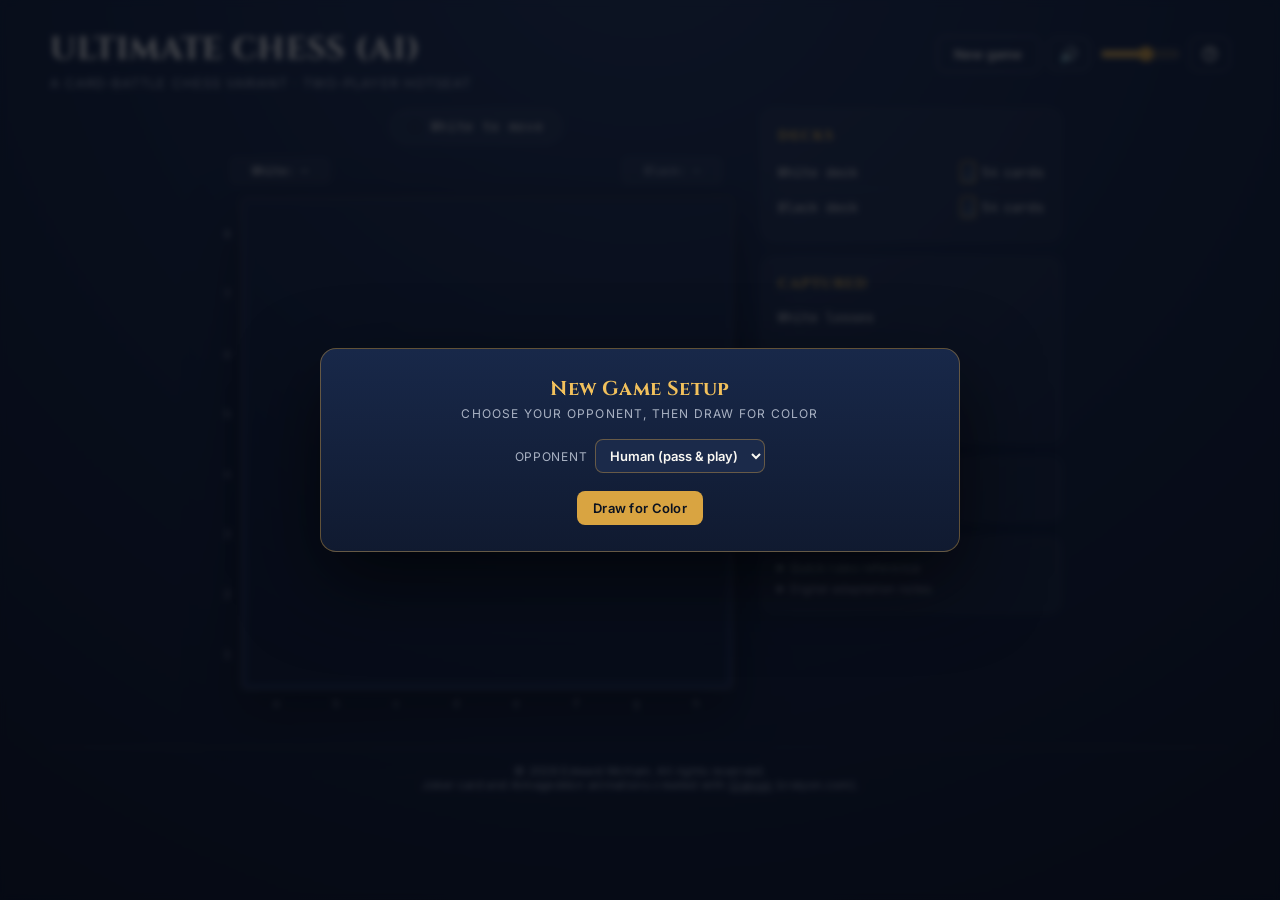
==== index.html @ 2549930a "feat: replace Everfox-interview build with current Ultimate Chess AI game and Flare help project" ====
<!DOCTYPE html><html lang="en"><head><meta charset="UTF-8"><meta name="viewport" content="width=device-width,initial-scale=1"><title>ULTIMATE CHESS (AI)</title><link rel="preconnect" href="https://fonts.googleapis.com"><link href="https://fonts.googleapis.com/css2?family=Cinzel:wght@500;700&family=Inter:wght@400;500;600;700&family=JetBrains+Mono:wght@500;700&family=Stalinist+One&display=swap" rel="stylesheet"><link rel="stylesheet" href="css/styles.min.css"></head><body><div class="wrap"><header><div><h1>ULTIMATE CHESS (AI)</h1><div class="sub">A card-battle chess variant &middot; two-player hotseat</div></div><div class="btn-row opponent-row"><button class="ghost" id="newGameBtn">New game</button> <label class="opt-label audio-control"><button class="ghost icon-btn" id="muteBtn" type="button" aria-label="Mute sound">🔊</button> <input type="range" id="volumeSlider" min="0" max="100" value="60" aria-label="Sound volume"></label> <button class="ghost icon-btn" id="helpBtn" type="button" title="Help" aria-label="Help"><img src="assets/icons/help-icon.svg" width="18" height="18" alt="" aria-hidden="true"></button></div></header><div class="layout"><div class="board-panel"><div class="turn-banner"><span class="dot" id="turnDot"></span> <span id="turnLabel">White to move</span> <span class="check-indicator" id="checkIndicator" style="display:none;">Check!</span></div><div class="thinking-banner" id="thinkingBanner"><span class="spinner"></span> Computer is thinking&hellip;</div><div class="last-move-bar"><div class="last-move white-side" id="lastMoveWhite">White: &mdash;</div><div class="last-move black-side" id="lastMoveBlack">Black: &mdash;</div></div><div class="board-coords"><div class="rank-col"><div class="lbl">8</div><div class="lbl">7</div><div class="lbl">6</div><div class="lbl">5</div><div class="lbl">4</div><div class="lbl">3</div><div class="lbl">2</div><div class="lbl">1</div></div><div class="board-col"><div id="board"></div><div class="file-row"><div class="lbl">a</div><div class="lbl">b</div><div class="lbl">c</div><div class="lbl">d</div><div class="lbl">e</div><div class="lbl">f</div><div class="lbl">g</div><div class="lbl">h</div></div></div></div></div><div class="side"><div class="panel"><h3>Decks</h3><div class="deck-row"><span>White deck</span> <span class="deck-stack"><span class="mini-back"></span><span id="deckW">54</span> cards</span></div><div class="deck-row"><span>Black deck</span> <span class="deck-stack"><span class="mini-back"></span><span id="deckB">54</span> cards</span></div></div><div class="panel"><h3>Captured</h3><div class="deck-row" style="border:none;flex-direction:column;align-items:flex-start;gap:4px;"><span>White losses</span><div class="captured" id="capturedW"></div></div><div class="deck-row" style="border:none;flex-direction:column;align-items:flex-start;gap:4px;"><span>Black losses</span><div class="captured" id="capturedB"></div></div></div><div class="panel"><h3>Battle log</h3><div id="log"></div></div><div class="panel"><details><summary>Quick rules reference</summary><div class="rules-body">Tap a piece, then tap a highlighted square to move. Castling and en passant are available when legal — just tap the King two squares toward its Rook, or tap the diagonal square behind a pawn that just double-moved. Moving onto an enemy piece (including en passant) starts a <b>card battle</b>: both players' top face-up card is compared.<table><tr><td><b>Attacker higher</b></td><td>Capture succeeds</td></tr><tr><td><b>Defender higher</b></td><td>Attacker's piece is destroyed</td></tr><tr><td><b>Tie, no Jokers</b></td><td>Nothing happens, turn consumed</td></tr><tr><td><b>Attacker wins with Joker</b></td><td>Capture + 1 bonus piece</td></tr><tr><td><b>Both Jokers</b></td><td>Armageddon — both pieces removed + 3 more each</td></tr><tr><td><b>Attacking a King</b></td><td>3 rounds always played. King wins the majority → attacker destroyed. Attacker wins the majority → King captured, game over. 1-1-1 → tie, nothing moves.</td></tr><tr><td><b>King attacks &amp; loses</b></td><td>King captured — game over</td></tr></table></div></details><details><summary>Digital adaptation notes</summary><div class="rules-body">This build follows <b>03-card-battle.md</b> and related rulebook files, with a few simplifications for a clean two-player build:<br><br>&bull; Castling and en passant follow standard chess rules; since this variant has no check, castling only requires that the King and Rook haven't moved and the squares between are empty.<br>&bull; En passant captures go through the full card battle, same as any other capture.<br>&bull; Pawns reaching the last rank let you choose Queen, Rook, Bishop, or Knight.<br>&bull; The 3 face-down cards are cosmetic; only the real face-up card (drawn from your deck) decides the round.<br>&bull; A King battle plays up to 3 rounds — no sudden death, no replaying ties. If either side wins the first 2 rounds, that's already the majority, so the 3rd round is skipped. Majority of round wins decides it; a 1-1-1 split is a tie and both pieces stay put.<br>&bull; Sniper/Armageddon sub-effects don't trigger on individual rounds inside a King battle — only the overall 3-round result matters.<br>&bull; A King is never removed by Armageddon — only the King-battle rule can capture a King.<br>&bull; If a side has fewer than 3 non-King pieces left when Armageddon triggers, that side just loses whatever it has \u2014 Armageddon itself is never canceled, and a King can end up standing alone.</div></details></div></div></div></div><footer class="site-footer">&copy; <span id="copyYear"></span> Edward McHam. All rights reserved.<br>Joker card and Armageddon animations created with <a href="https://www.craiyon.com" target="_blank" rel="noopener noreferrer" style="color:inherit;">Craiyon</a> (craiyon.com).</footer><div class="overlay" id="battleOverlay"><div class="battle-card"><h2 id="battleTitle">Card battle</h2><div class="king-round-indicator" id="kingRoundIndicator" style="display:none;"></div><div class="vs-label" id="battleSubtitle"></div><div class="hands"><div class="hand"><div class="hand-label" id="attackerLabel">Attacker</div><div class="hand-score" id="attackerScore"></div><div class="facedown-row"><div class="card back"></div><div class="card back"></div><div class="card back"></div></div><div class="faceup-slot" id="attackerFaceup"></div></div><div class="hand"><div class="hand-label" id="defenderLabel">Defender</div><div class="hand-score" id="defenderScore"></div><div class="facedown-row"><div class="card back"></div><div class="card back"></div><div class="card back"></div></div><div class="faceup-slot" id="defenderFaceup"></div></div></div><div class="outcome" id="outcomeText"></div><button id="battleContinueBtn" style="display:none;">OK</button></div></div><div class="armageddon-splash" id="armageddonSplash"><video id="armageddonVideo" muted playsinline preload="auto"></video><button class="armageddon-close" id="armageddonCloseBtn" type="button" aria-label="Close">&times;</button><div class="armageddon-label">АЯМАGЭДДОИ!</div></div><div class="select-banner" id="selectBanner"></div><div class="overlay win-overlay" id="winOverlay"><div class="battle-card"><h2 id="winTitle">Game over</h2><p id="winSub" style="color:var(--text-dim);font-size:13px;margin:10px 0 20px;"></p><div class="btn-row" style="justify-content:center;"><button id="restartBtn">New game</button> <button class="ghost" id="closeAppBtn">Close app</button></div></div></div><div class="overlay" id="promoOverlay"><div class="battle-card" style="max-width:360px;"><h2>Choose promotion</h2><div class="promo-row" id="promoRow"></div></div></div><div class="overlay" id="colorDrawOverlay"><div class="battle-card"><h2>New Game Setup</h2><div id="gameSetupPhase"><div class="vs-label">Choose your opponent, then draw for color</div><div class="setup-controls"><label class="opt-label">Opponent <select id="opponentSelect" class="opt-select"><option value="human">Human (pass &amp; play)</option><option value="ai">Computer</option></select></label> <label class="opt-label" id="aiStyleWrap" style="display:none;">Style <select id="aiStyleSelect" class="opt-select"><option value="random">Random each game</option><option value="aggressive">Aggressive</option><option value="cautious">Cautious</option><option value="reckless">Reckless</option><option value="positional">Positional</option></select></label> <label class="opt-label" id="aiThinkWrap" style="display:none;">Thinking time <select id="aiThinkSelect" class="opt-select"><option value="0">Instant (no lookahead)</option><option value="5">Quick (up to 5s)</option><option value="15">Standard (up to 15s)</option><option value="30">Thorough (up to 30s)</option><option value="60">Deep (up to 1 min)</option><option value="120">Very deep (up to 2 min)</option><option value="180">Maximum (up to 3 min)</option></select></label></div><div class="ai-note" id="aiNote" style="display:none;">Computer opponent uses weighted move-scoring heuristics, not a chess engine — card battles still decide every capture by random draw. With a thinking time set above "Instant", it also searches a few moves ahead, weighing likely outcomes rather than just the current move.</div><button id="startColorDrawBtn">Draw for Color</button></div><div id="colorDrawPhase" style="display:none;"><div class="vs-label">High card picks color</div><div class="hands"><div class="hand"><div class="hand-label">You</div><div class="facedown-row"><div class="card back"></div></div><div class="faceup-slot" id="colorDrawYouFace"></div></div><div class="hand"><div class="hand-label" id="colorDrawOpponentLabel">Computer</div><div class="facedown-row"><div class="card back"></div></div><div class="faceup-slot" id="colorDrawOppFace"></div></div></div><div class="outcome" id="colorDrawOutcome"></div><div class="promo-row" id="colorPickRow" style="display:none;"></div><button id="colorDrawOkBtn" style="display:none;">OK</button></div></div></div><script src="js/game.min.js"></script></body></html>
---- css/styles.min.css ----
:root{--navy:#12203A;--navy-2:#1B2A4A;--steel:#3F5772;--teal-dark:#4A676B;--cream:#F0EBE0;--cream-2:#FAF8F3;--gold:#D9A441;--gold-bright:#F2C15C;--crimson:#8C2F39;--magenta:#7A2048;--ink:#0B1220;--text:#EDEBE3;--text-dim:#A9B2C3;--win:#3E8E6E;--lose:#B0524B;--sq:60px}*{box-sizing:border-box}body,html{margin:0;padding:0}body{background:radial-gradient(circle at 50% -10%,#24365a 0,var(--navy) 55%,var(--ink) 100%);color:var(--text);font-family:Inter,sans-serif;min-height:100vh;padding:28px 16px 60px}h1,h2,h3{font-family:Cinzel,serif;margin:0;letter-spacing:.02em}.wrap{max-width:1180px;margin:0 auto}header{display:flex;align-items:baseline;justify-content:space-between;flex-wrap:wrap;gap:10px;margin-bottom:18px}header h1{font-size:32px;font-weight:700;color:var(--cream-2)}header .sub{font-size:13px;color:var(--text-dim);letter-spacing:.08em;text-transform:uppercase;margin-top:4px}.layout{display:flex;gap:28px;align-items:flex-start;flex-wrap:wrap;justify-content:center}.board-panel{display:flex;flex-direction:column;align-items:center;gap:14px}.turn-banner{display:flex;align-items:center;gap:10px;background:rgba(255,255,255,.04);border:1px solid rgba(255,255,255,.08);padding:8px 18px;border-radius:999px;font-family:'JetBrains Mono',monospace;font-size:13px;letter-spacing:.05em}.check-indicator{background:rgba(176,82,75,.2);border:1px solid var(--lose);color:var(--lose);font-weight:700;padding:2px 10px;border-radius:999px;font-size:11px;letter-spacing:.08em;text-transform:uppercase;animation:checkPulse 1s ease infinite}@keyframes checkPulse{0%,100%{opacity:1}50%{opacity:.55}}.sq.in-check{box-shadow:inset 0 0 0 3px var(--lose),inset 0 0 18px rgba(176,82,75,.6);z-index:1}.dot{width:12px;height:12px;border-radius:50%;display:inline-block;border:2px solid rgba(0,0,0,.3)}.dot.w{background:var(--cream-2)}.dot.b{background:#20242c;border-color:#555}.thinking-banner{display:none;align-items:center;gap:9px;background:rgba(217,164,65,.1);border:1px solid rgba(217,164,65,.35);padding:7px 16px;border-radius:999px;font-family:'JetBrains Mono',monospace;font-size:12px;letter-spacing:.04em;color:var(--gold-bright)}.thinking-banner.show{display:flex}.spinner{width:13px;height:13px;border-radius:50%;border:2px solid rgba(217,164,65,.3);border-top-color:var(--gold-bright);display:inline-block;animation:spin .7s linear infinite}@keyframes spin{to{transform:rotate(360deg)}}#board{position:relative;display:grid;grid-template-columns:repeat(8,var(--sq));grid-template-rows:repeat(8,var(--sq));border:6px solid var(--navy-2);border-radius:6px;box-shadow:0 20px 50px rgba(0,0,0,.5),0 0 0 1px rgba(217,164,65,.25);overflow:hidden}.sq{width:var(--sq);height:var(--sq);display:flex;align-items:center;justify-content:center;font-size:40px;position:relative;cursor:pointer;user-select:none;transition:filter .15s}.sq.light{background:var(--cream)}.sq.dark{background:var(--teal-dark)}.sq .pc{filter:drop-shadow(0 2px 2px rgba(0,0,0,.35))}.pc.w{color:#faf8f3;-webkit-text-stroke:1.6px #14213B;paint-order:stroke fill}.pc.b{color:#14181f;-webkit-text-stroke:1.6px #F2C15C;paint-order:stroke fill}.sq.selected{outline:3px solid var(--gold-bright);outline-offset:-3px;z-index:2}.sq.legal::after{content:"";position:absolute;width:18px;height:18px;border-radius:50%;background:rgba(217,164,65,.55)}.sq.legal-capture::after{content:"";position:absolute;inset:5px;border-radius:8px;border:4px solid rgba(140,47,57,.75);background:0 0}.sq.pickable{outline:3px dashed var(--gold-bright);outline-offset:-3px;cursor:pointer;animation:pulse 1.1s infinite}@keyframes pulse{0%,100%{filter:brightness(1)}50%{filter:brightness(1.25)}}.sq:hover.selectable{filter:brightness(1.08)}.board-disabled #board{pointer-events:none;filter:saturate(.6) brightness(.85)}.board-coords{display:flex;align-items:flex-start}.last-move-bar{display:flex;justify-content:space-between;width:100%;max-width:492px;font-family:'JetBrains Mono',monospace;font-size:12px}.last-move-bar .last-move{background:rgba(255,255,255,.04);border:1px solid rgba(255,255,255,.08);border-radius:6px;padding:4px 12px;min-width:100px;text-align:center}.last-move-bar .white-side{color:var(--cream-2)}.last-move-bar .black-side{color:var(--text-dim)}.sq.ai-move-highlight{outline:3px solid var(--magenta);outline-offset:-3px;z-index:1;animation:aiPulse 1.6s ease}.sq.bonus-removed-highlight{outline:3px solid var(--crimson);outline-offset:-3px;z-index:1;animation:aiPulse 1.6s ease}@keyframes aiPulse{0%{filter:brightness(1.6)}100%{filter:brightness(1)}}.rank-col{display:flex;flex-direction:column;padding:6px 0;margin-right:5px}.rank-col .lbl{height:var(--sq);width:16px;display:flex;align-items:center;justify-content:center;font-family:'JetBrains Mono',monospace;font-size:11px;color:var(--text-dim)}.board-col{display:flex;flex-direction:column}.file-row{display:flex;padding:0 6px;margin-top:5px}.file-row .lbl{width:var(--sq);height:16px;display:flex;align-items:center;justify-content:center;font-family:'JetBrains Mono',monospace;font-size:11px;color:var(--text-dim)}.side{width:300px;display:flex;flex-direction:column;gap:16px}.panel{background:rgba(255,255,255,.035);border:1px solid rgba(255,255,255,.08);border-radius:12px;padding:16px}.panel h3{font-size:14px;color:var(--gold-bright);text-transform:uppercase;letter-spacing:.08em;margin-bottom:10px}.deck-row{display:flex;justify-content:space-between;align-items:center;font-family:'JetBrains Mono',monospace;font-size:13px;padding:6px 0;border-bottom:1px dashed rgba(255,255,255,.08)}.deck-row:last-child{border-bottom:none}.deck-stack{display:inline-flex;align-items:center;gap:6px}.mini-back{width:16px;height:22px;border-radius:3px;background:linear-gradient(135deg,var(--navy-2),var(--steel));border:1px solid var(--gold)}.captured{display:flex;flex-wrap:wrap;gap:4px;min-height:28px}.captured span{font-size:22px;opacity:.85}#log{font-family:'JetBrains Mono',monospace;font-size:12px;line-height:1.6;max-height:190px;overflow-y:auto;color:var(--text-dim)}#log div{padding:2px 0;border-bottom:1px solid rgba(255,255,255,.05)}#log div.important{color:var(--gold-bright)}button{font-family:Inter,sans-serif;font-weight:600;font-size:13px;background:var(--gold);color:var(--ink);border:none;border-radius:8px;padding:9px 16px;cursor:pointer;letter-spacing:.02em}button:hover{background:var(--gold-bright)}button.ghost{background:0 0;color:var(--text);border:1px solid rgba(255,255,255,.25)}button.ghost:hover{background:rgba(255,255,255,.08)}.btn-row{display:flex;gap:8px;flex-wrap:wrap}.opponent-row{align-items:center}.setup-controls{display:flex;gap:12px;justify-content:center;flex-wrap:wrap;margin:14px 0}#gameSetupPhase .ai-note{max-width:360px;margin:0 auto 14px;text-align:left}#gameSetupPhase button#startColorDrawBtn{margin-top:4px}.opt-label{display:flex;align-items:center;gap:8px;font-family:Inter,sans-serif;font-size:12px;color:var(--text-dim);text-transform:uppercase;letter-spacing:.06em}.opt-select{font-family:Inter,sans-serif;font-size:13px;font-weight:600;background:var(--navy-2);color:var(--cream-2);border:1px solid rgba(217,164,65,.4);border-radius:8px;padding:7px 10px;cursor:pointer}.opt-select:hover{border-color:var(--gold)}.audio-control{gap:8px}.icon-btn{padding:7px 10px;font-size:16px;line-height:1;border-radius:8px;min-width:36px;display:inline-flex;align-items:center;justify-content:center}.volume-slider,input[type=range]#volumeSlider{width:80px;accent-color:var(--gold);cursor:pointer}.ai-note{max-width:1180px;margin:-8px auto 18px;font-size:11.5px;color:var(--text-dim);letter-spacing:.02em;font-style:italic}details{margin-top:6px}summary{cursor:pointer;color:var(--text-dim);font-size:12px;letter-spacing:.03em}.rules-body{font-size:12.5px;color:var(--text-dim);line-height:1.6;margin-top:8px}.rules-body b{color:var(--cream-2)}.rules-body table{width:100%;border-collapse:collapse;margin-top:6px;font-size:11.5px}.rules-body td{padding:4px 4px;border-bottom:1px solid rgba(255,255,255,.08);vertical-align:top}.overlay{position:fixed;inset:0;background:rgba(5,8,16,.72);backdrop-filter:blur(3px);display:flex;align-items:center;justify-content:center;z-index:50;opacity:0;pointer-events:none;transition:opacity .2s}.overlay.show{opacity:1;pointer-events:auto}.battle-card{background:linear-gradient(180deg,#182849,#101a30);border:1px solid rgba(217,164,65,.4);border-radius:16px;padding:26px 32px;max-width:640px;width:92%;box-shadow:0 30px 80px rgba(0,0,0,.6);text-align:center}.battle-card h2{font-size:20px;color:var(--gold-bright);margin-bottom:4px}.battle-card .vs-label{font-size:12px;color:var(--text-dim);letter-spacing:.1em;text-transform:uppercase;margin-bottom:18px}.hands{display:flex;justify-content:center;gap:60px;margin:10px 0 20px}.hand{display:flex;flex-direction:column;align-items:center;gap:10px}.hand-label{font-size:12px;color:var(--text-dim);text-transform:uppercase;letter-spacing:.08em}.hand-score{display:none;align-items:center;justify-content:center;min-width:52px;height:52px;padding:0 10px;border-radius:999px;background:rgba(217,164,65,.18);border:3px solid var(--gold);color:var(--gold-bright);font-family:'JetBrains Mono',monospace;font-weight:800;font-size:26px;box-shadow:0 0 16px rgba(217,164,65,.4)}.hand-score.show{display:inline-flex}.king-round-indicator{font-family:'JetBrains Mono',monospace;font-weight:700;font-size:14px;letter-spacing:.08em;text-transform:uppercase;color:var(--gold-bright);background:rgba(217,164,65,.12);border:1px solid rgba(217,164,65,.4);border-radius:999px;padding:4px 14px;display:inline-block;margin-bottom:10px}.facedown-row{display:flex;gap:-6px}.facedown-row .card{margin-left:-14px}.facedown-row .card:first-child{margin-left:0}.card{width:56px;height:80px;border-radius:7px;display:flex;align-items:center;justify-content:center;font-family:'JetBrains Mono',monospace;font-weight:700;font-size:18px;box-shadow:0 6px 14px rgba(0,0,0,.4);transform-style:preserve-3d;transition:transform .5s ease;border:1px solid rgba(0,0,0,.25)}.card.back{background:repeating-linear-gradient(45deg,var(--navy-2) 0 8px,var(--steel) 8px 16px);border:1px solid var(--gold)}.card.face{background:var(--cream-2);color:var(--ink);position:relative;padding:3px}.card.face.red{color:#a32d2d}.card-corner{position:absolute;font-size:10px;font-weight:800;line-height:1;font-family:'JetBrains Mono',monospace}.card-corner.top{top:4px;left:4px}.card-corner.bottom{bottom:4px;right:4px;transform:rotate(180deg)}.card-center{position:absolute;inset:0;display:flex;align-items:center;justify-content:center}.pip-grid{display:flex;flex-wrap:wrap;align-content:center;justify-content:center;gap:1px;font-size:11px;width:34px;line-height:1.1}.ace-pip{font-size:26px}.face-letter{font-size:24px;font-weight:800;border:1.5px solid currentColor;border-radius:5px;width:28px;height:36px;display:flex;align-items:center;justify-content:center}.card.face.joker{border:2px solid var(--gold);overflow:hidden;padding:0}.card.face.joker video{width:100%;height:100%;object-fit:cover;display:block}.card.face.joker.joker-fallback{overflow:visible;padding:3px;background:linear-gradient(160deg,#fff6e0,#ffe4b0);color:var(--magenta)}.card.face.joker.joker-fallback .ace-pip{color:var(--magenta)}.faceup-slot{min-height:80px;display:flex;align-items:center;justify-content:center}.flip-in{animation:flipIn .45s ease}@keyframes flipIn{from{transform:rotateY(90deg);opacity:0}to{transform:rotateY(0);opacity:1}}.outcome{font-size:15px;margin:10px 0 20px;min-height:70px;color:var(--cream-2)}.outcome b{color:var(--gold-bright)}.outcome.win b{color:var(--win)}.outcome.lose b{color:var(--lose)}.notation-line{font-family:'JetBrains Mono',monospace;font-size:12.5px;color:var(--text-dim);margin-top:6px;letter-spacing:.03em}.smack-talk{font-family:Inter,sans-serif;font-size:12px;font-weight:600;color:var(--gold-bright);opacity:.9;margin-top:8px}.armageddon-splash{position:fixed;inset:0;background:#0a0603;z-index:60;display:flex;align-items:center;justify-content:center;opacity:0;pointer-events:none;transition:opacity .3s}.armageddon-splash.show{opacity:1;pointer-events:auto}.armageddon-splash video{position:absolute;inset:0;width:100%;height:100%;object-fit:cover}.armageddon-splash::after{content:"";position:absolute;inset:0;background:radial-gradient(ellipse at center,rgba(0,0,0,0) 40%,rgba(0,0,0,.75) 100%)}.armageddon-close{position:absolute;top:16px;right:16px;z-index:3;width:38px;height:38px;border-radius:50%;background:rgba(0,0,0,.5);border:1px solid rgba(255,255,255,.35);color:#fff;font-size:22px;line-height:1;cursor:pointer;display:flex;align-items:center;justify-content:center;transition:background .15s}.armageddon-close:hover{background:rgba(0,0,0,.75)}.armageddon-label{position:absolute;left:0;right:0;bottom:6%;z-index:2;text-align:center;padding:0 4vw;font-family:'Stalinist One',cursive;font-size:clamp(28px,7vw,64px);letter-spacing:.06em;line-height:1;background:linear-gradient(180deg,#e8c17a 0,#c9812f 22%,#8b4513 45%,#4a2810 58%,#8b4513 72%,#c9812f 88%,#e8c17a 100%);-webkit-background-clip:text;background-clip:text;-webkit-text-fill-color:transparent;color:transparent;filter:drop-shadow(0 2px 0 #2c1608) drop-shadow(0 5px 8px rgba(0,0,0,.75)) drop-shadow(0 0 22px rgba(201,129,47,.55))}.select-banner{position:fixed;left:50%;bottom:26px;transform:translateX(-50%);background:var(--navy-2);border:1px solid var(--gold);border-radius:999px;padding:10px 22px;font-size:13px;z-index:45;box-shadow:0 10px 30px rgba(0,0,0,.5);opacity:0;pointer-events:none;transition:opacity .2s}.select-banner.show{opacity:1}.win-overlay .battle-card{max-width:460px}.win-overlay h2{font-size:30px}.promo-row{display:flex;gap:12px;justify-content:center;margin-top:16px}.promo-btn{display:flex;flex-direction:column;align-items:center;gap:6px;background:rgba(255,255,255,.06);border:1px solid rgba(255,255,255,.15);border-radius:10px;padding:14px 10px;min-width:72px}.promo-btn:hover{background:rgba(217,164,65,.18);border-color:var(--gold)}.promo-btn .pc{font-size:36px}.promo-lbl{font-size:11px;color:var(--text-dim);text-transform:uppercase;letter-spacing:.05em}.site-footer{max-width:1180px;margin:36px auto 0;padding-top:16px;border-top:1px solid rgba(255,255,255,.08);text-align:center;font-size:11.5px;color:var(--text-dim);letter-spacing:.03em}@media (max-width:720px){:root{--sq:38px}.sq{font-size:26px}.side{width:100%;max-width:420px}.hands{gap:28px}.rank-col .lbl{width:14px;font-size:9.5px}.file-row .lbl{font-size:9.5px}}
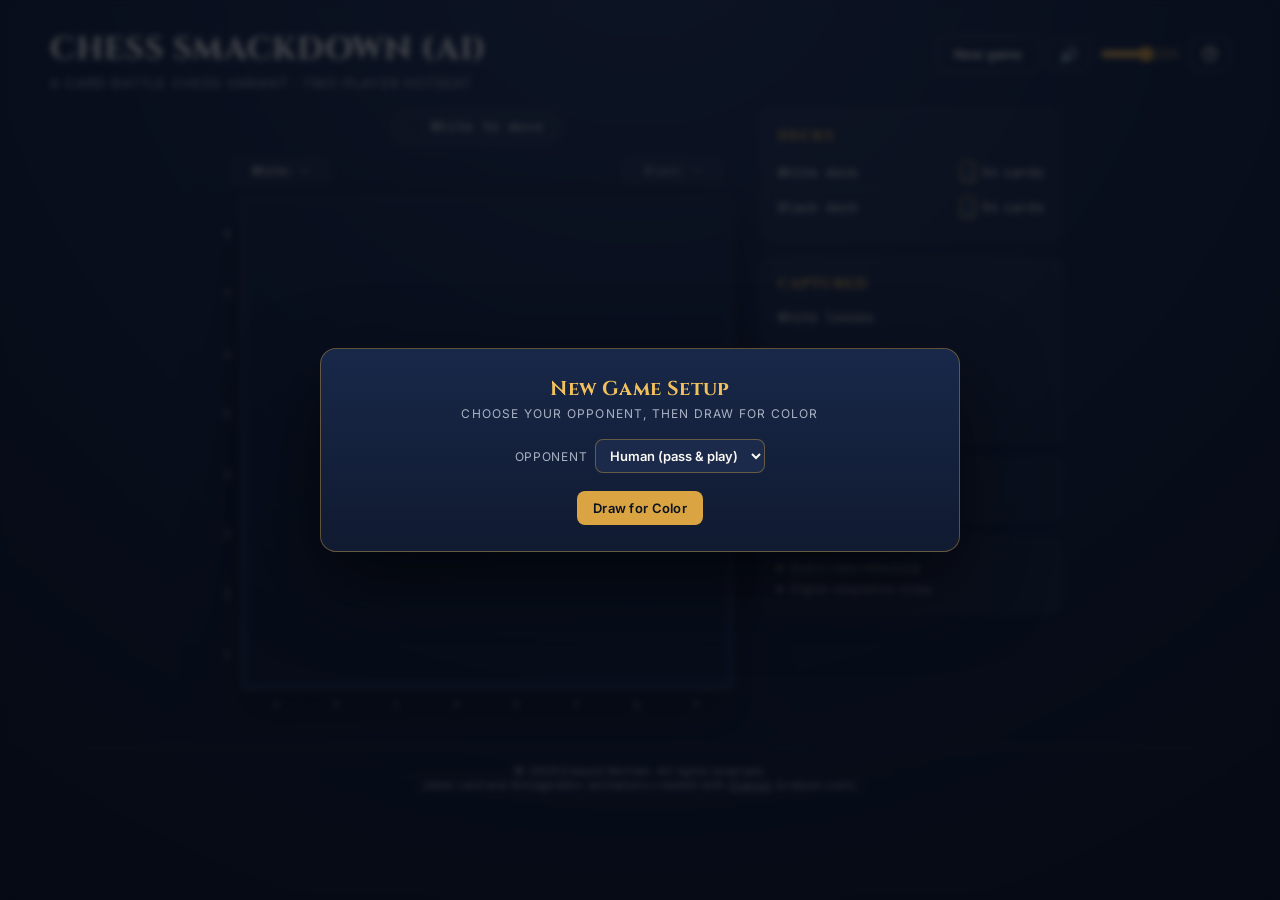
==== commit 7ee50c62: "fix: rebrand Ultimate Chess to Chess Smackdown across game and docs" ====
--- a/index.html
+++ b/index.html
@@ -1 +1 @@
-<!DOCTYPE html><html lang="en"><head><meta charset="UTF-8"><meta name="viewport" content="width=device-width,initial-scale=1"><title>ULTIMATE CHESS (AI)</title><link rel="preconnect" href="https://fonts.googleapis.com"><link href="https://fonts.googleapis.com/css2?family=Cinzel:wght@500;700&family=Inter:wght@400;500;600;700&family=JetBrains+Mono:wght@500;700&family=Stalinist+One&display=swap" rel="stylesheet"><link rel="stylesheet" href="css/styles.min.css"></head><body><div class="wrap"><header><div><h1>ULTIMATE CHESS (AI)</h1><div class="sub">A card-battle chess variant &middot; two-player hotseat</div></div><div class="btn-row opponent-row"><button class="ghost" id="newGameBtn">New game</button> <label class="opt-label audio-control"><button class="ghost icon-btn" id="muteBtn" type="button" aria-label="Mute sound">🔊</button> <input type="range" id="volumeSlider" min="0" max="100" value="60" aria-label="Sound volume"></label> <button class="ghost icon-btn" id="helpBtn" type="button" title="Help" aria-label="Help"><img src="assets/icons/help-icon.svg" width="18" height="18" alt="" aria-hidden="true"></button></div></header><div class="layout"><div class="board-panel"><div class="turn-banner"><span class="dot" id="turnDot"></span> <span id="turnLabel">White to move</span> <span class="check-indicator" id="checkIndicator" style="display:none;">Check!</span></div><div class="thinking-banner" id="thinkingBanner"><span class="spinner"></span> Computer is thinking&hellip;</div><div class="last-move-bar"><div class="last-move white-side" id="lastMoveWhite">White: &mdash;</div><div class="last-move black-side" id="lastMoveBlack">Black: &mdash;</div></div><div class="board-coords"><div class="rank-col"><div class="lbl">8</div><div class="lbl">7</div><div class="lbl">6</div><div class="lbl">5</div><div class="lbl">4</div><div class="lbl">3</div><div class="lbl">2</div><div class="lbl">1</div></div><div class="board-col"><div id="board"></div><div class="file-row"><div class="lbl">a</div><div class="lbl">b</div><div class="lbl">c</div><div class="lbl">d</div><div class="lbl">e</div><div class="lbl">f</div><div class="lbl">g</div><div class="lbl">h</div></div></div></div></div><div class="side"><div class="panel"><h3>Decks</h3><div class="deck-row"><span>White deck</span> <span class="deck-stack"><span class="mini-back"></span><span id="deckW">54</span> cards</span></div><div class="deck-row"><span>Black deck</span> <span class="deck-stack"><span class="mini-back"></span><span id="deckB">54</span> cards</span></div></div><div class="panel"><h3>Captured</h3><div class="deck-row" style="border:none;flex-direction:column;align-items:flex-start;gap:4px;"><span>White losses</span><div class="captured" id="capturedW"></div></div><div class="deck-row" style="border:none;flex-direction:column;align-items:flex-start;gap:4px;"><span>Black losses</span><div class="captured" id="capturedB"></div></div></div><div class="panel"><h3>Battle log</h3><div id="log"></div></div><div class="panel"><details><summary>Quick rules reference</summary><div class="rules-body">Tap a piece, then tap a highlighted square to move. Castling and en passant are available when legal — just tap the King two squares toward its Rook, or tap the diagonal square behind a pawn that just double-moved. Moving onto an enemy piece (including en passant) starts a <b>card battle</b>: both players' top face-up card is compared.<table><tr><td><b>Attacker higher</b></td><td>Capture succeeds</td></tr><tr><td><b>Defender higher</b></td><td>Attacker's piece is destroyed</td></tr><tr><td><b>Tie, no Jokers</b></td><td>Nothing happens, turn consumed</td></tr><tr><td><b>Attacker wins with Joker</b></td><td>Capture + 1 bonus piece</td></tr><tr><td><b>Both Jokers</b></td><td>Armageddon — both pieces removed + 3 more each</td></tr><tr><td><b>Attacking a King</b></td><td>3 rounds always played. King wins the majority → attacker destroyed. Attacker wins the majority → King captured, game over. 1-1-1 → tie, nothing moves.</td></tr><tr><td><b>King attacks &amp; loses</b></td><td>King captured — game over</td></tr></table></div></details><details><summary>Digital adaptation notes</summary><div class="rules-body">This build follows <b>03-card-battle.md</b> and related rulebook files, with a few simplifications for a clean two-player build:<br><br>&bull; Castling and en passant follow standard chess rules; since this variant has no check, castling only requires that the King and Rook haven't moved and the squares between are empty.<br>&bull; En passant captures go through the full card battle, same as any other capture.<br>&bull; Pawns reaching the last rank let you choose Queen, Rook, Bishop, or Knight.<br>&bull; The 3 face-down cards are cosmetic; only the real face-up card (drawn from your deck) decides the round.<br>&bull; A King battle plays up to 3 rounds — no sudden death, no replaying ties. If either side wins the first 2 rounds, that's already the majority, so the 3rd round is skipped. Majority of round wins decides it; a 1-1-1 split is a tie and both pieces stay put.<br>&bull; Sniper/Armageddon sub-effects don't trigger on individual rounds inside a King battle — only the overall 3-round result matters.<br>&bull; A King is never removed by Armageddon — only the King-battle rule can capture a King.<br>&bull; If a side has fewer than 3 non-King pieces left when Armageddon triggers, that side just loses whatever it has \u2014 Armageddon itself is never canceled, and a King can end up standing alone.</div></details></div></div></div></div><footer class="site-footer">&copy; <span id="copyYear"></span> Edward McHam. All rights reserved.<br>Joker card and Armageddon animations created with <a href="https://www.craiyon.com" target="_blank" rel="noopener noreferrer" style="color:inherit;">Craiyon</a> (craiyon.com).</footer><div class="overlay" id="battleOverlay"><div class="battle-card"><h2 id="battleTitle">Card battle</h2><div class="king-round-indicator" id="kingRoundIndicator" style="display:none;"></div><div class="vs-label" id="battleSubtitle"></div><div class="hands"><div class="hand"><div class="hand-label" id="attackerLabel">Attacker</div><div class="hand-score" id="attackerScore"></div><div class="facedown-row"><div class="card back"></div><div class="card back"></div><div class="card back"></div></div><div class="faceup-slot" id="attackerFaceup"></div></div><div class="hand"><div class="hand-label" id="defenderLabel">Defender</div><div class="hand-score" id="defenderScore"></div><div class="facedown-row"><div class="card back"></div><div class="card back"></div><div class="card back"></div></div><div class="faceup-slot" id="defenderFaceup"></div></div></div><div class="outcome" id="outcomeText"></div><button id="battleContinueBtn" style="display:none;">OK</button></div></div><div class="armageddon-splash" id="armageddonSplash"><video id="armageddonVideo" muted playsinline preload="auto"></video><button class="armageddon-close" id="armageddonCloseBtn" type="button" aria-label="Close">&times;</button><div class="armageddon-label">АЯМАGЭДДОИ!</div></div><div class="select-banner" id="selectBanner"></div><div class="overlay win-overlay" id="winOverlay"><div class="battle-card"><h2 id="winTitle">Game over</h2><p id="winSub" style="color:var(--text-dim);font-size:13px;margin:10px 0 20px;"></p><div class="btn-row" style="justify-content:center;"><button id="restartBtn">New game</button> <button class="ghost" id="closeAppBtn">Close app</button></div></div></div><div class="overlay" id="promoOverlay"><div class="battle-card" style="max-width:360px;"><h2>Choose promotion</h2><div class="promo-row" id="promoRow"></div></div></div><div class="overlay" id="colorDrawOverlay"><div class="battle-card"><h2>New Game Setup</h2><div id="gameSetupPhase"><div class="vs-label">Choose your opponent, then draw for color</div><div class="setup-controls"><label class="opt-label">Opponent <select id="opponentSelect" class="opt-select"><option value="human">Human (pass &amp; play)</option><option value="ai">Computer</option></select></label> <label class="opt-label" id="aiStyleWrap" style="display:none;">Style <select id="aiStyleSelect" class="opt-select"><option value="random">Random each game</option><option value="aggressive">Aggressive</option><option value="cautious">Cautious</option><option value="reckless">Reckless</option><option value="positional">Positional</option></select></label> <label class="opt-label" id="aiThinkWrap" style="display:none;">Thinking time <select id="aiThinkSelect" class="opt-select"><option value="0">Instant (no lookahead)</option><option value="5">Quick (up to 5s)</option><option value="15">Standard (up to 15s)</option><option value="30">Thorough (up to 30s)</option><option value="60">Deep (up to 1 min)</option><option value="120">Very deep (up to 2 min)</option><option value="180">Maximum (up to 3 min)</option></select></label></div><div class="ai-note" id="aiNote" style="display:none;">Computer opponent uses weighted move-scoring heuristics, not a chess engine — card battles still decide every capture by random draw. With a thinking time set above "Instant", it also searches a few moves ahead, weighing likely outcomes rather than just the current move.</div><button id="startColorDrawBtn">Draw for Color</button></div><div id="colorDrawPhase" style="display:none;"><div class="vs-label">High card picks color</div><div class="hands"><div class="hand"><div class="hand-label">You</div><div class="facedown-row"><div class="card back"></div></div><div class="faceup-slot" id="colorDrawYouFace"></div></div><div class="hand"><div class="hand-label" id="colorDrawOpponentLabel">Computer</div><div class="facedown-row"><div class="card back"></div></div><div class="faceup-slot" id="colorDrawOppFace"></div></div></div><div class="outcome" id="colorDrawOutcome"></div><div class="promo-row" id="colorPickRow" style="display:none;"></div><button id="colorDrawOkBtn" style="display:none;">OK</button></div></div></div><script src="js/game.min.js"></script></body></html>+<!DOCTYPE html><html lang="en"><head><meta charset="UTF-8"><meta name="viewport" content="width=device-width,initial-scale=1"><title>CHESS SMACKDOWN (AI)</title><link rel="preconnect" href="https://fonts.googleapis.com"><link href="https://fonts.googleapis.com/css2?family=Cinzel:wght@500;700&family=Inter:wght@400;500;600;700&family=JetBrains+Mono:wght@500;700&family=Stalinist+One&display=swap" rel="stylesheet"><link rel="stylesheet" href="css/styles.min.css"></head><body><div class="wrap"><header><div><h1>CHESS SMACKDOWN (AI)</h1><div class="sub">A card-battle chess variant &middot; two-player hotseat</div></div><div class="btn-row opponent-row"><button class="ghost" id="newGameBtn">New game</button> <label class="opt-label audio-control"><button class="ghost icon-btn" id="muteBtn" type="button" aria-label="Mute sound">🔊</button> <input type="range" id="volumeSlider" min="0" max="100" value="60" aria-label="Sound volume"></label> <button class="ghost icon-btn" id="helpBtn" type="button" title="Help" aria-label="Help"><img src="assets/icons/help-icon.svg" width="18" height="18" alt="" aria-hidden="true"></button></div></header><div class="layout"><div class="board-panel"><div class="turn-banner"><span class="dot" id="turnDot"></span> <span id="turnLabel">White to move</span> <span class="check-indicator" id="checkIndicator" style="display:none;">Check!</span></div><div class="thinking-banner" id="thinkingBanner"><span class="spinner"></span> Computer is thinking&hellip;</div><div class="last-move-bar"><div class="last-move white-side" id="lastMoveWhite">White: &mdash;</div><div class="last-move black-side" id="lastMoveBlack">Black: &mdash;</div></div><div class="board-coords"><div class="rank-col"><div class="lbl">8</div><div class="lbl">7</div><div class="lbl">6</div><div class="lbl">5</div><div class="lbl">4</div><div class="lbl">3</div><div class="lbl">2</div><div class="lbl">1</div></div><div class="board-col"><div id="board"></div><div class="file-row"><div class="lbl">a</div><div class="lbl">b</div><div class="lbl">c</div><div class="lbl">d</div><div class="lbl">e</div><div class="lbl">f</div><div class="lbl">g</div><div class="lbl">h</div></div></div></div></div><div class="side"><div class="panel"><h3>Decks</h3><div class="deck-row"><span>White deck</span> <span class="deck-stack"><span class="mini-back"></span><span id="deckW">54</span> cards</span></div><div class="deck-row"><span>Black deck</span> <span class="deck-stack"><span class="mini-back"></span><span id="deckB">54</span> cards</span></div></div><div class="panel"><h3>Captured</h3><div class="deck-row" style="border:none;flex-direction:column;align-items:flex-start;gap:4px;"><span>White losses</span><div class="captured" id="capturedW"></div></div><div class="deck-row" style="border:none;flex-direction:column;align-items:flex-start;gap:4px;"><span>Black losses</span><div class="captured" id="capturedB"></div></div></div><div class="panel"><h3>Battle log</h3><div id="log"></div></div><div class="panel"><details><summary>Quick rules reference</summary><div class="rules-body">Tap a piece, then tap a highlighted square to move. Castling and en passant are available when legal — just tap the King two squares toward its Rook, or tap the diagonal square behind a pawn that just double-moved. Moving onto an enemy piece (including en passant) starts a <b>card battle</b>: both players' top face-up card is compared.<table><tr><td><b>Attacker higher</b></td><td>Capture succeeds</td></tr><tr><td><b>Defender higher</b></td><td>Attacker's piece is destroyed</td></tr><tr><td><b>Tie, no Jokers</b></td><td>Nothing happens, turn consumed</td></tr><tr><td><b>Attacker wins with Joker</b></td><td>Capture + 1 bonus piece</td></tr><tr><td><b>Both Jokers</b></td><td>Armageddon — both pieces removed + 3 more each</td></tr><tr><td><b>Attacking a King</b></td><td>3 rounds always played. King wins the majority → attacker destroyed. Attacker wins the majority → King captured, game over. 1-1-1 → tie, nothing moves.</td></tr><tr><td><b>King attacks &amp; loses</b></td><td>King captured — game over</td></tr></table></div></details><details><summary>Digital adaptation notes</summary><div class="rules-body">This build follows <b>03-card-battle.md</b> and related rulebook files, with a few simplifications for a clean two-player build:<br><br>&bull; Castling and en passant follow standard chess rules; since this variant has no check, castling only requires that the King and Rook haven't moved and the squares between are empty.<br>&bull; En passant captures go through the full card battle, same as any other capture.<br>&bull; Pawns reaching the last rank let you choose Queen, Rook, Bishop, or Knight.<br>&bull; The 3 face-down cards are cosmetic; only the real face-up card (drawn from your deck) decides the round.<br>&bull; A King battle plays up to 3 rounds — no sudden death, no replaying ties. If either side wins the first 2 rounds, that's already the majority, so the 3rd round is skipped. Majority of round wins decides it; a 1-1-1 split is a tie and both pieces stay put.<br>&bull; Sniper/Armageddon sub-effects don't trigger on individual rounds inside a King battle — only the overall 3-round result matters.<br>&bull; A King is never removed by Armageddon — only the King-battle rule can capture a King.<br>&bull; If a side has fewer than 3 non-King pieces left when Armageddon triggers, that side just loses whatever it has \u2014 Armageddon itself is never canceled, and a King can end up standing alone.</div></details></div></div></div></div><footer class="site-footer">&copy; <span id="copyYear"></span> Edward McHam. All rights reserved.<br>Joker card and Armageddon animations created with <a href="https://www.craiyon.com" target="_blank" rel="noopener noreferrer" style="color:inherit;">Craiyon</a> (craiyon.com).</footer><div class="overlay" id="battleOverlay"><div class="battle-card"><h2 id="battleTitle">Card battle</h2><div class="king-round-indicator" id="kingRoundIndicator" style="display:none;"></div><div class="vs-label" id="battleSubtitle"></div><div class="hands"><div class="hand"><div class="hand-label" id="attackerLabel">Attacker</div><div class="hand-score" id="attackerScore"></div><div class="facedown-row"><div class="card back"></div><div class="card back"></div><div class="card back"></div></div><div class="faceup-slot" id="attackerFaceup"></div></div><div class="hand"><div class="hand-label" id="defenderLabel">Defender</div><div class="hand-score" id="defenderScore"></div><div class="facedown-row"><div class="card back"></div><div class="card back"></div><div class="card back"></div></div><div class="faceup-slot" id="defenderFaceup"></div></div></div><div class="outcome" id="outcomeText"></div><button id="battleContinueBtn" style="display:none;">OK</button></div></div><div class="armageddon-splash" id="armageddonSplash"><video id="armageddonVideo" muted playsinline preload="auto"></video><button class="armageddon-close" id="armageddonCloseBtn" type="button" aria-label="Close">&times;</button><div class="armageddon-label">АЯМАGЭДДОИ!</div></div><div class="select-banner" id="selectBanner"></div><div class="overlay win-overlay" id="winOverlay"><div class="battle-card"><h2 id="winTitle">Game over</h2><p id="winSub" style="color:var(--text-dim);font-size:13px;margin:10px 0 20px;"></p><div class="btn-row" style="justify-content:center;"><button id="restartBtn">New game</button> <button class="ghost" id="closeAppBtn">Close app</button></div></div></div><div class="overlay" id="promoOverlay"><div class="battle-card" style="max-width:360px;"><h2>Choose promotion</h2><div class="promo-row" id="promoRow"></div></div></div><div class="overlay" id="colorDrawOverlay"><div class="battle-card"><h2>New Game Setup</h2><div id="gameSetupPhase"><div class="vs-label">Choose your opponent, then draw for color</div><div class="setup-controls"><label class="opt-label">Opponent <select id="opponentSelect" class="opt-select"><option value="human">Human (pass &amp; play)</option><option value="ai">Computer</option></select></label> <label class="opt-label" id="aiStyleWrap" style="display:none;">Style <select id="aiStyleSelect" class="opt-select"><option value="random">Random each game</option><option value="aggressive">Aggressive</option><option value="cautious">Cautious</option><option value="reckless">Reckless</option><option value="positional">Positional</option></select></label> <label class="opt-label" id="aiThinkWrap" style="display:none;">Thinking time <select id="aiThinkSelect" class="opt-select"><option value="0">Instant (no lookahead)</option><option value="5">Quick (up to 5s)</option><option value="15">Standard (up to 15s)</option><option value="30">Thorough (up to 30s)</option><option value="60">Deep (up to 1 min)</option><option value="120">Very deep (up to 2 min)</option><option value="180">Maximum (up to 3 min)</option></select></label></div><div class="ai-note" id="aiNote" style="display:none;">Computer opponent uses weighted move-scoring heuristics, not a chess engine — card battles still decide every capture by random draw. With a thinking time set above "Instant", it also searches a few moves ahead, weighing likely outcomes rather than just the current move.</div><button id="startColorDrawBtn">Draw for Color</button></div><div id="colorDrawPhase" style="display:none;"><div class="vs-label">High card picks color</div><div class="hands"><div class="hand"><div class="hand-label">You</div><div class="facedown-row"><div class="card back"></div></div><div class="faceup-slot" id="colorDrawYouFace"></div></div><div class="hand"><div class="hand-label" id="colorDrawOpponentLabel">Computer</div><div class="facedown-row"><div class="card back"></div></div><div class="faceup-slot" id="colorDrawOppFace"></div></div></div><div class="outcome" id="colorDrawOutcome"></div><div class="promo-row" id="colorPickRow" style="display:none;"></div><button id="colorDrawOkBtn" style="display:none;">OK</button></div></div></div><script src="js/game.min.js"></script></body></html>
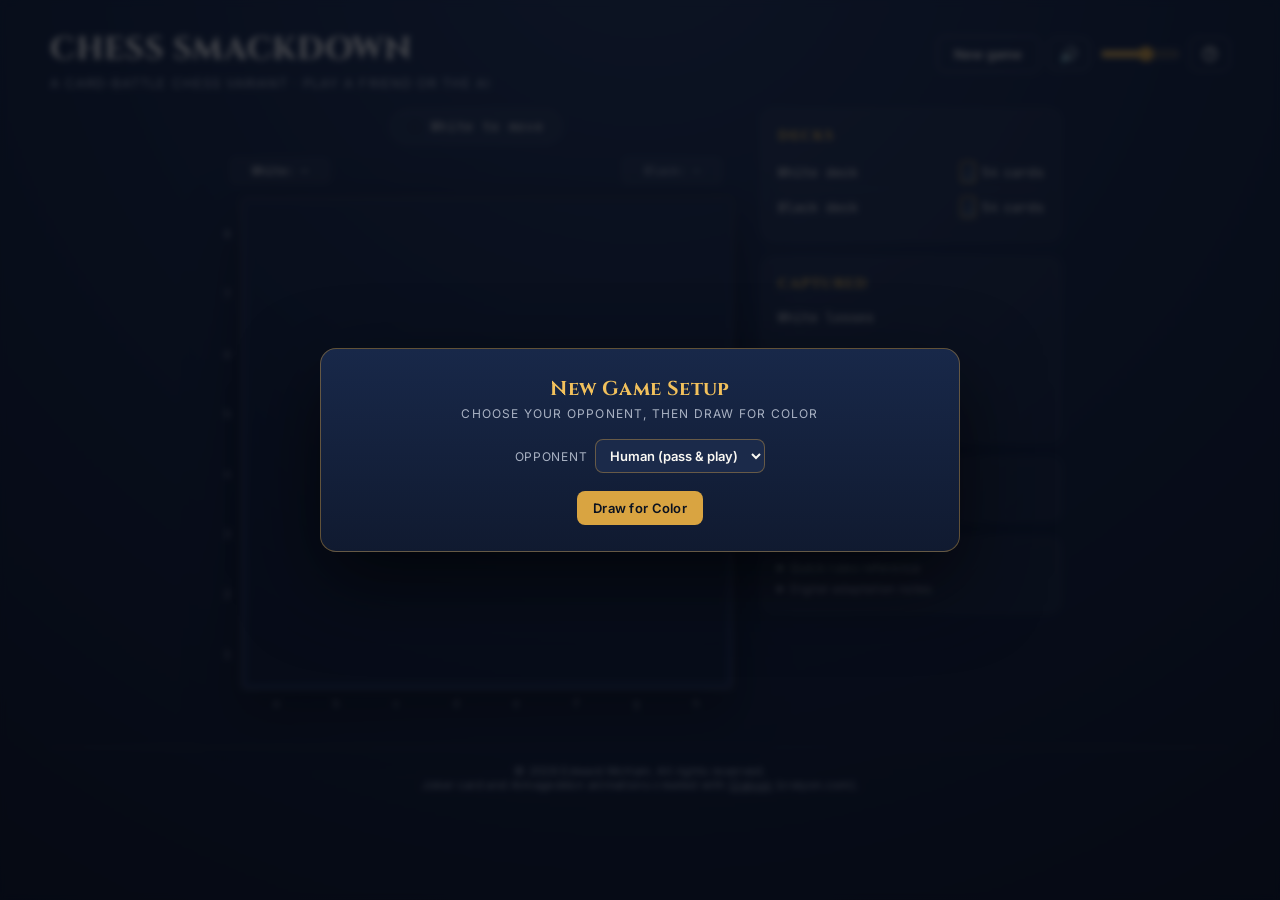
==== commit b6da6085: "fix: update stale two-player hotseat subtitle to reflect AI opponent" ====
--- a/index.html
+++ b/index.html
@@ -1 +1 @@
-<!DOCTYPE html><html lang="en"><head><meta charset="UTF-8"><meta name="viewport" content="width=device-width,initial-scale=1"><title>CHESS SMACKDOWN (AI)</title><link rel="preconnect" href="https://fonts.googleapis.com"><link href="https://fonts.googleapis.com/css2?family=Cinzel:wght@500;700&family=Inter:wght@400;500;600;700&family=JetBrains+Mono:wght@500;700&family=Stalinist+One&display=swap" rel="stylesheet"><link rel="stylesheet" href="css/styles.min.css"></head><body><div class="wrap"><header><div><h1>CHESS SMACKDOWN (AI)</h1><div class="sub">A card-battle chess variant &middot; two-player hotseat</div></div><div class="btn-row opponent-row"><button class="ghost" id="newGameBtn">New game</button> <label class="opt-label audio-control"><button class="ghost icon-btn" id="muteBtn" type="button" aria-label="Mute sound">🔊</button> <input type="range" id="volumeSlider" min="0" max="100" value="60" aria-label="Sound volume"></label> <button class="ghost icon-btn" id="helpBtn" type="button" title="Help" aria-label="Help"><img src="assets/icons/help-icon.svg" width="18" height="18" alt="" aria-hidden="true"></button></div></header><div class="layout"><div class="board-panel"><div class="turn-banner"><span class="dot" id="turnDot"></span> <span id="turnLabel">White to move</span> <span class="check-indicator" id="checkIndicator" style="display:none;">Check!</span></div><div class="thinking-banner" id="thinkingBanner"><span class="spinner"></span> Computer is thinking&hellip;</div><div class="last-move-bar"><div class="last-move white-side" id="lastMoveWhite">White: &mdash;</div><div class="last-move black-side" id="lastMoveBlack">Black: &mdash;</div></div><div class="board-coords"><div class="rank-col"><div class="lbl">8</div><div class="lbl">7</div><div class="lbl">6</div><div class="lbl">5</div><div class="lbl">4</div><div class="lbl">3</div><div class="lbl">2</div><div class="lbl">1</div></div><div class="board-col"><div id="board"></div><div class="file-row"><div class="lbl">a</div><div class="lbl">b</div><div class="lbl">c</div><div class="lbl">d</div><div class="lbl">e</div><div class="lbl">f</div><div class="lbl">g</div><div class="lbl">h</div></div></div></div></div><div class="side"><div class="panel"><h3>Decks</h3><div class="deck-row"><span>White deck</span> <span class="deck-stack"><span class="mini-back"></span><span id="deckW">54</span> cards</span></div><div class="deck-row"><span>Black deck</span> <span class="deck-stack"><span class="mini-back"></span><span id="deckB">54</span> cards</span></div></div><div class="panel"><h3>Captured</h3><div class="deck-row" style="border:none;flex-direction:column;align-items:flex-start;gap:4px;"><span>White losses</span><div class="captured" id="capturedW"></div></div><div class="deck-row" style="border:none;flex-direction:column;align-items:flex-start;gap:4px;"><span>Black losses</span><div class="captured" id="capturedB"></div></div></div><div class="panel"><h3>Battle log</h3><div id="log"></div></div><div class="panel"><details><summary>Quick rules reference</summary><div class="rules-body">Tap a piece, then tap a highlighted square to move. Castling and en passant are available when legal — just tap the King two squares toward its Rook, or tap the diagonal square behind a pawn that just double-moved. Moving onto an enemy piece (including en passant) starts a <b>card battle</b>: both players' top face-up card is compared.<table><tr><td><b>Attacker higher</b></td><td>Capture succeeds</td></tr><tr><td><b>Defender higher</b></td><td>Attacker's piece is destroyed</td></tr><tr><td><b>Tie, no Jokers</b></td><td>Nothing happens, turn consumed</td></tr><tr><td><b>Attacker wins with Joker</b></td><td>Capture + 1 bonus piece</td></tr><tr><td><b>Both Jokers</b></td><td>Armageddon — both pieces removed + 3 more each</td></tr><tr><td><b>Attacking a King</b></td><td>3 rounds always played. King wins the majority → attacker destroyed. Attacker wins the majority → King captured, game over. 1-1-1 → tie, nothing moves.</td></tr><tr><td><b>King attacks &amp; loses</b></td><td>King captured — game over</td></tr></table></div></details><details><summary>Digital adaptation notes</summary><div class="rules-body">This build follows <b>03-card-battle.md</b> and related rulebook files, with a few simplifications for a clean two-player build:<br><br>&bull; Castling and en passant follow standard chess rules; since this variant has no check, castling only requires that the King and Rook haven't moved and the squares between are empty.<br>&bull; En passant captures go through the full card battle, same as any other capture.<br>&bull; Pawns reaching the last rank let you choose Queen, Rook, Bishop, or Knight.<br>&bull; The 3 face-down cards are cosmetic; only the real face-up card (drawn from your deck) decides the round.<br>&bull; A King battle plays up to 3 rounds — no sudden death, no replaying ties. If either side wins the first 2 rounds, that's already the majority, so the 3rd round is skipped. Majority of round wins decides it; a 1-1-1 split is a tie and both pieces stay put.<br>&bull; Sniper/Armageddon sub-effects don't trigger on individual rounds inside a King battle — only the overall 3-round result matters.<br>&bull; A King is never removed by Armageddon — only the King-battle rule can capture a King.<br>&bull; If a side has fewer than 3 non-King pieces left when Armageddon triggers, that side just loses whatever it has \u2014 Armageddon itself is never canceled, and a King can end up standing alone.</div></details></div></div></div></div><footer class="site-footer">&copy; <span id="copyYear"></span> Edward McHam. All rights reserved.<br>Joker card and Armageddon animations created with <a href="https://www.craiyon.com" target="_blank" rel="noopener noreferrer" style="color:inherit;">Craiyon</a> (craiyon.com).</footer><div class="overlay" id="battleOverlay"><div class="battle-card"><h2 id="battleTitle">Card battle</h2><div class="king-round-indicator" id="kingRoundIndicator" style="display:none;"></div><div class="vs-label" id="battleSubtitle"></div><div class="hands"><div class="hand"><div class="hand-label" id="attackerLabel">Attacker</div><div class="hand-score" id="attackerScore"></div><div class="facedown-row"><div class="card back"></div><div class="card back"></div><div class="card back"></div></div><div class="faceup-slot" id="attackerFaceup"></div></div><div class="hand"><div class="hand-label" id="defenderLabel">Defender</div><div class="hand-score" id="defenderScore"></div><div class="facedown-row"><div class="card back"></div><div class="card back"></div><div class="card back"></div></div><div class="faceup-slot" id="defenderFaceup"></div></div></div><div class="outcome" id="outcomeText"></div><button id="battleContinueBtn" style="display:none;">OK</button></div></div><div class="armageddon-splash" id="armageddonSplash"><video id="armageddonVideo" muted playsinline preload="auto"></video><button class="armageddon-close" id="armageddonCloseBtn" type="button" aria-label="Close">&times;</button><div class="armageddon-label">АЯМАGЭДДОИ!</div></div><div class="select-banner" id="selectBanner"></div><div class="overlay win-overlay" id="winOverlay"><div class="battle-card"><h2 id="winTitle">Game over</h2><p id="winSub" style="color:var(--text-dim);font-size:13px;margin:10px 0 20px;"></p><div class="btn-row" style="justify-content:center;"><button id="restartBtn">New game</button> <button class="ghost" id="closeAppBtn">Close app</button></div></div></div><div class="overlay" id="promoOverlay"><div class="battle-card" style="max-width:360px;"><h2>Choose promotion</h2><div class="promo-row" id="promoRow"></div></div></div><div class="overlay" id="colorDrawOverlay"><div class="battle-card"><h2>New Game Setup</h2><div id="gameSetupPhase"><div class="vs-label">Choose your opponent, then draw for color</div><div class="setup-controls"><label class="opt-label">Opponent <select id="opponentSelect" class="opt-select"><option value="human">Human (pass &amp; play)</option><option value="ai">Computer</option></select></label> <label class="opt-label" id="aiStyleWrap" style="display:none;">Style <select id="aiStyleSelect" class="opt-select"><option value="random">Random each game</option><option value="aggressive">Aggressive</option><option value="cautious">Cautious</option><option value="reckless">Reckless</option><option value="positional">Positional</option></select></label> <label class="opt-label" id="aiThinkWrap" style="display:none;">Thinking time <select id="aiThinkSelect" class="opt-select"><option value="0">Instant (no lookahead)</option><option value="5">Quick (up to 5s)</option><option value="15">Standard (up to 15s)</option><option value="30">Thorough (up to 30s)</option><option value="60">Deep (up to 1 min)</option><option value="120">Very deep (up to 2 min)</option><option value="180">Maximum (up to 3 min)</option></select></label></div><div class="ai-note" id="aiNote" style="display:none;">Computer opponent uses weighted move-scoring heuristics, not a chess engine — card battles still decide every capture by random draw. With a thinking time set above "Instant", it also searches a few moves ahead, weighing likely outcomes rather than just the current move.</div><button id="startColorDrawBtn">Draw for Color</button></div><div id="colorDrawPhase" style="display:none;"><div class="vs-label">High card picks color</div><div class="hands"><div class="hand"><div class="hand-label">You</div><div class="facedown-row"><div class="card back"></div></div><div class="faceup-slot" id="colorDrawYouFace"></div></div><div class="hand"><div class="hand-label" id="colorDrawOpponentLabel">Computer</div><div class="facedown-row"><div class="card back"></div></div><div class="faceup-slot" id="colorDrawOppFace"></div></div></div><div class="outcome" id="colorDrawOutcome"></div><div class="promo-row" id="colorPickRow" style="display:none;"></div><button id="colorDrawOkBtn" style="display:none;">OK</button></div></div></div><script src="js/game.min.js"></script></body></html>+<!DOCTYPE html><html lang="en"><head><meta charset="UTF-8"><meta name="viewport" content="width=device-width,initial-scale=1"><title>CHESS SMACKDOWN</title><link rel="preconnect" href="https://fonts.googleapis.com"><link href="https://fonts.googleapis.com/css2?family=Cinzel:wght@500;700&family=Inter:wght@400;500;600;700&family=JetBrains+Mono:wght@500;700&family=Stalinist+One&display=swap" rel="stylesheet"><link rel="stylesheet" href="css/styles.min.css"></head><body><div class="wrap"><header><div><h1>CHESS SMACKDOWN</h1><div class="sub">A card-battle chess variant &middot; play a friend or the AI</div></div><div class="btn-row opponent-row"><button class="ghost" id="newGameBtn">New game</button> <label class="opt-label audio-control"><button class="ghost icon-btn" id="muteBtn" type="button" aria-label="Mute sound">🔊</button> <input type="range" id="volumeSlider" min="0" max="100" value="60" aria-label="Sound volume"></label> <button class="ghost icon-btn" id="helpBtn" type="button" title="Help" aria-label="Help"><img src="assets/icons/help-icon.svg" width="18" height="18" alt="" aria-hidden="true"></button></div></header><div class="layout"><div class="board-panel"><div class="turn-banner"><span class="dot" id="turnDot"></span> <span id="turnLabel">White to move</span> <span class="check-indicator" id="checkIndicator" style="display:none;">Check!</span></div><div class="thinking-banner" id="thinkingBanner"><span class="spinner"></span> Computer is thinking&hellip;</div><div class="last-move-bar"><div class="last-move white-side" id="lastMoveWhite">White: &mdash;</div><div class="last-move black-side" id="lastMoveBlack">Black: &mdash;</div></div><div class="board-coords"><div class="rank-col"><div class="lbl">8</div><div class="lbl">7</div><div class="lbl">6</div><div class="lbl">5</div><div class="lbl">4</div><div class="lbl">3</div><div class="lbl">2</div><div class="lbl">1</div></div><div class="board-col"><div id="board"></div><div class="file-row"><div class="lbl">a</div><div class="lbl">b</div><div class="lbl">c</div><div class="lbl">d</div><div class="lbl">e</div><div class="lbl">f</div><div class="lbl">g</div><div class="lbl">h</div></div></div></div></div><div class="side"><div class="panel"><h3>Decks</h3><div class="deck-row"><span>White deck</span> <span class="deck-stack"><span class="mini-back"></span><span id="deckW">54</span> cards</span></div><div class="deck-row"><span>Black deck</span> <span class="deck-stack"><span class="mini-back"></span><span id="deckB">54</span> cards</span></div></div><div class="panel"><h3>Captured</h3><div class="deck-row" style="border:none;flex-direction:column;align-items:flex-start;gap:4px;"><span>White losses</span><div class="captured" id="capturedW"></div></div><div class="deck-row" style="border:none;flex-direction:column;align-items:flex-start;gap:4px;"><span>Black losses</span><div class="captured" id="capturedB"></div></div></div><div class="panel"><h3>Battle log</h3><div id="log"></div></div><div class="panel"><details><summary>Quick rules reference</summary><div class="rules-body">Tap a piece, then tap a highlighted square to move. Castling and en passant are available when legal — just tap the King two squares toward its Rook, or tap the diagonal square behind a pawn that just double-moved. Moving onto an enemy piece (including en passant) starts a <b>card battle</b>: both players' top face-up card is compared.<table><tr><td><b>Attacker higher</b></td><td>Capture succeeds</td></tr><tr><td><b>Defender higher</b></td><td>Attacker's piece is destroyed</td></tr><tr><td><b>Tie, no Jokers</b></td><td>Nothing happens, turn consumed</td></tr><tr><td><b>Attacker wins with Joker</b></td><td>Capture + 1 bonus piece</td></tr><tr><td><b>Both Jokers</b></td><td>Armageddon — both pieces removed + 3 more each</td></tr><tr><td><b>Attacking a King</b></td><td>3 rounds always played. King wins the majority → attacker destroyed. Attacker wins the majority → King captured, game over. 1-1-1 → tie, nothing moves.</td></tr><tr><td><b>King attacks &amp; loses</b></td><td>King captured — game over</td></tr></table></div></details><details><summary>Digital adaptation notes</summary><div class="rules-body">This build follows <b>03-card-battle.md</b> and related rulebook files, with a few simplifications for a clean two-player build:<br><br>&bull; Castling and en passant follow standard chess rules; since this variant has no check, castling only requires that the King and Rook haven't moved and the squares between are empty.<br>&bull; En passant captures go through the full card battle, same as any other capture.<br>&bull; Pawns reaching the last rank let you choose Queen, Rook, Bishop, or Knight.<br>&bull; The 3 face-down cards are cosmetic; only the real face-up card (drawn from your deck) decides the round.<br>&bull; A King battle plays up to 3 rounds — no sudden death, no replaying ties. If either side wins the first 2 rounds, that's already the majority, so the 3rd round is skipped. Majority of round wins decides it; a 1-1-1 split is a tie and both pieces stay put.<br>&bull; Sniper/Armageddon sub-effects don't trigger on individual rounds inside a King battle — only the overall 3-round result matters.<br>&bull; A King is never removed by Armageddon — only the King-battle rule can capture a King.<br>&bull; If a side has fewer than 3 non-King pieces left when Armageddon triggers, that side just loses whatever it has \u2014 Armageddon itself is never canceled, and a King can end up standing alone.</div></details></div></div></div></div><footer class="site-footer">&copy; <span id="copyYear"></span> Edward McHam. All rights reserved.<br>Joker card and Armageddon animations created with <a href="https://www.craiyon.com" target="_blank" rel="noopener noreferrer" style="color:inherit;">Craiyon</a> (craiyon.com).</footer><div class="overlay" id="battleOverlay"><div class="battle-card"><h2 id="battleTitle">Card battle</h2><div class="king-round-indicator" id="kingRoundIndicator" style="display:none;"></div><div class="vs-label" id="battleSubtitle"></div><div class="hands"><div class="hand"><div class="hand-label" id="attackerLabel">Attacker</div><div class="hand-score" id="attackerScore"></div><div class="facedown-row"><div class="card back"></div><div class="card back"></div><div class="card back"></div></div><div class="faceup-slot" id="attackerFaceup"></div></div><div class="hand"><div class="hand-label" id="defenderLabel">Defender</div><div class="hand-score" id="defenderScore"></div><div class="facedown-row"><div class="card back"></div><div class="card back"></div><div class="card back"></div></div><div class="faceup-slot" id="defenderFaceup"></div></div></div><div class="outcome" id="outcomeText"></div><button id="battleContinueBtn" style="display:none;">OK</button></div></div><div class="armageddon-splash" id="armageddonSplash"><video id="armageddonVideo" muted playsinline preload="auto"></video><button class="armageddon-close" id="armageddonCloseBtn" type="button" aria-label="Close">&times;</button><div class="armageddon-label">АЯМАGЭДДОИ!</div></div><div class="select-banner" id="selectBanner"></div><div class="overlay win-overlay" id="winOverlay"><div class="battle-card"><h2 id="winTitle">Game over</h2><p id="winSub" style="color:var(--text-dim);font-size:13px;margin:10px 0 20px;"></p><div class="btn-row" style="justify-content:center;"><button id="restartBtn">New game</button> <button class="ghost" id="closeAppBtn">Close app</button></div></div></div><div class="overlay" id="promoOverlay"><div class="battle-card" style="max-width:360px;"><h2>Choose promotion</h2><div class="promo-row" id="promoRow"></div></div></div><div class="overlay" id="colorDrawOverlay"><div class="battle-card"><h2>New Game Setup</h2><div id="gameSetupPhase"><div class="vs-label">Choose your opponent, then draw for color</div><div class="setup-controls"><label class="opt-label">Opponent <select id="opponentSelect" class="opt-select"><option value="human">Human (pass &amp; play)</option><option value="ai">Computer</option></select></label> <label class="opt-label" id="aiStyleWrap" style="display:none;">Style <select id="aiStyleSelect" class="opt-select"><option value="random">Random each game</option><option value="aggressive">Aggressive</option><option value="cautious">Cautious</option><option value="reckless">Reckless</option><option value="positional">Positional</option></select></label> <label class="opt-label" id="aiThinkWrap" style="display:none;">Thinking time <select id="aiThinkSelect" class="opt-select"><option value="0">Instant (no lookahead)</option><option value="5">Quick (up to 5s)</option><option value="15">Standard (up to 15s)</option><option value="30">Thorough (up to 30s)</option><option value="60">Deep (up to 1 min)</option><option value="120">Very deep (up to 2 min)</option><option value="180">Maximum (up to 3 min)</option></select></label></div><div class="ai-note" id="aiNote" style="display:none;">Computer opponent uses weighted move-scoring heuristics, not a chess engine — card battles still decide every capture by random draw. With a thinking time set above "Instant", it also searches a few moves ahead, weighing likely outcomes rather than just the current move.</div><button id="startColorDrawBtn">Draw for Color</button></div><div id="colorDrawPhase" style="display:none;"><div class="vs-label">High card picks color</div><div class="hands"><div class="hand"><div class="hand-label">You</div><div class="facedown-row"><div class="card back"></div></div><div class="faceup-slot" id="colorDrawYouFace"></div></div><div class="hand"><div class="hand-label" id="colorDrawOpponentLabel">Computer</div><div class="facedown-row"><div class="card back"></div></div><div class="faceup-slot" id="colorDrawOppFace"></div></div></div><div class="outcome" id="colorDrawOutcome"></div><div class="promo-row" id="colorPickRow" style="display:none;"></div><button id="colorDrawOkBtn" style="display:none;">OK</button></div></div></div><script src="js/game.min.js"></script></body></html>
